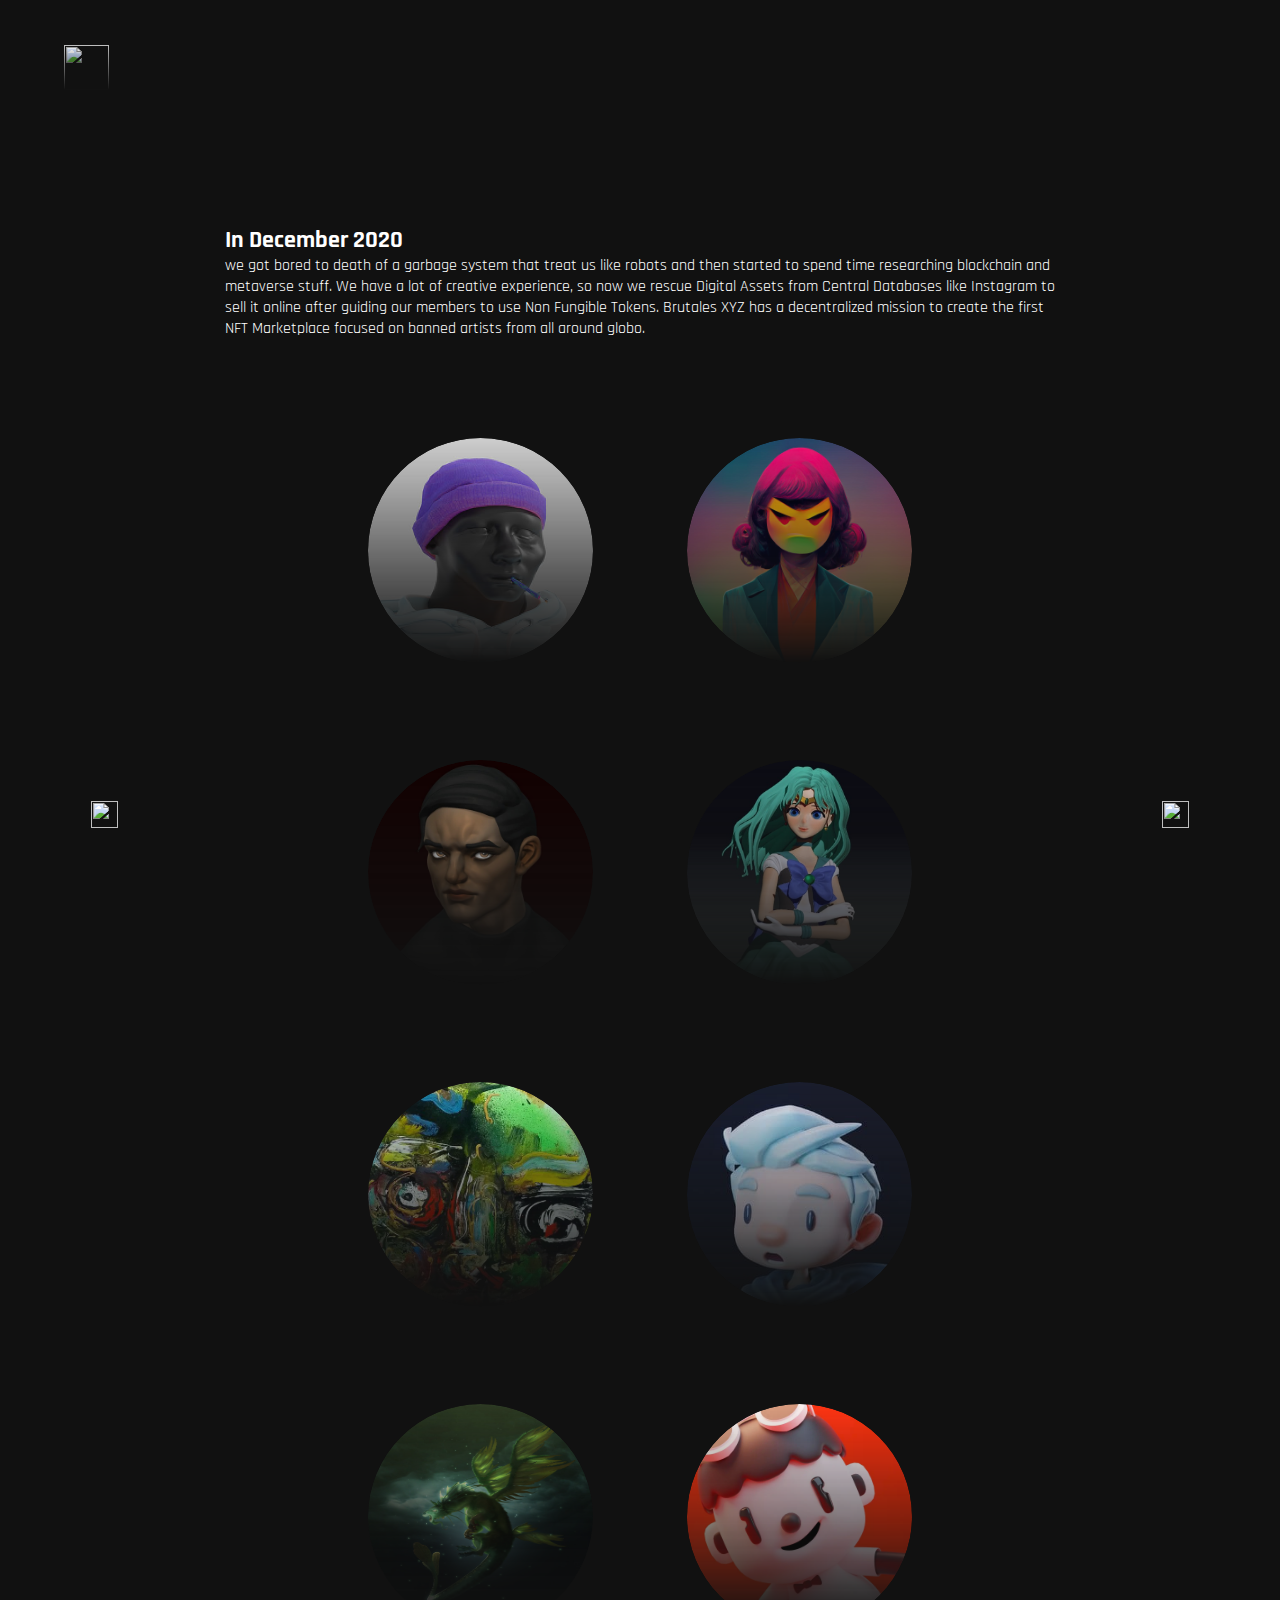
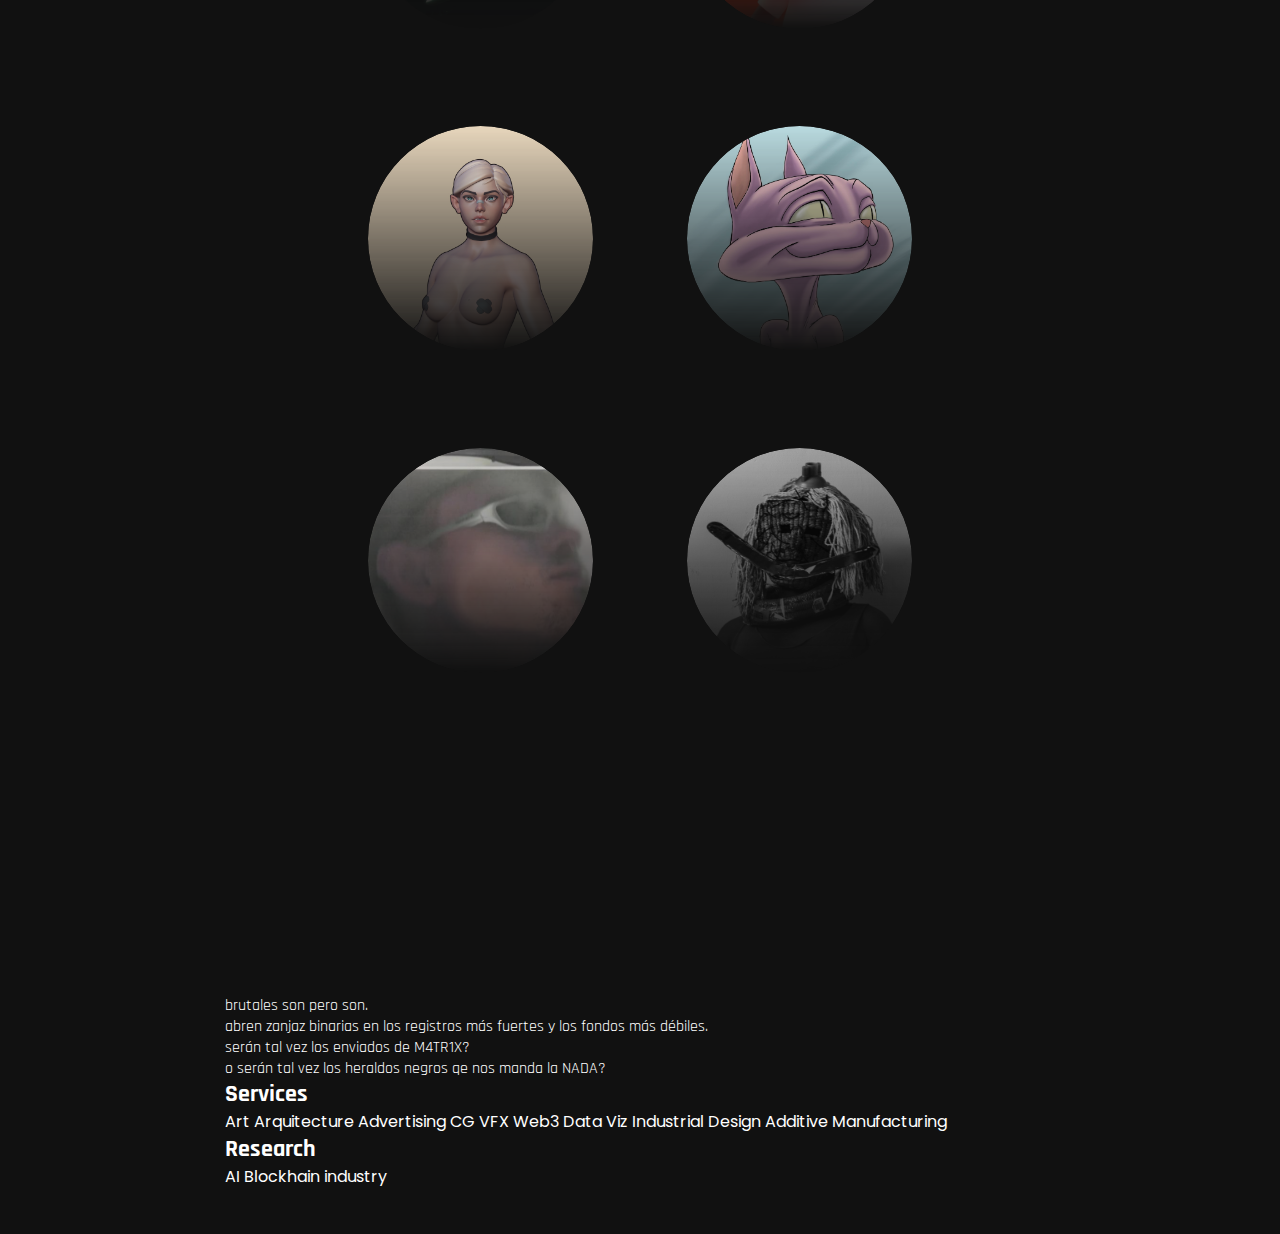
==== who.html @ 84460f3f "dqwedqw" ====
<!DOCTYPE html>
<html translate="no">
<head>
    <title>BRUTALES</title>
    <meta charset="UTF-8">
    <meta name="viewport" content="width=device-width, initial-scale=1">

    <!-- Primary Meta Tags -->
    <meta name="title" content="BRUTALES STUDIO">
    <meta name="description" content="3D/NFT/DEV Metaverse Studio based in Lima">

    <!-- Open Graph / Facebook -->
    <meta property="og:type" content="website">
    <meta property="og:url" content="brutales.xyz">
    <meta property="og:title" content="BRUTALES STUDIO">
    <meta property="og:description" content="3D/NFT/DEV Metaverse Studio based in Lima">
    <meta property="og:image" content="https://raw.githubusercontent.com/fabohax/brutal/main/assets/img/social.png">
    <meta property="og:site_name" content="Digital Works">

    <!-- Twitter -->
    <meta property="twitter:card" content="summary_large_image">
    <meta property="twitter:url" content="brutales.xyz">
    <meta property="twitter:title" content="BRUTALES STUDIO">
    <meta property="twitter:description" content="3D/NFT/DEV Metaverse Studio based in Lima">
    <meta property="twitter:image" content="https://raw.githubusercontent.com/fabohax/brutal/main/assets/img/social.png">

    <link rel="shortcut icon" href="assets/img/favicon.ico" type="image/x-icon">
    <link rel="icon" href="assets/img/favicon.ico" type="image/x-icon">

    <meta name="apple-mobile-web-app-capable" content="yes">
    <meta name="apple-touch-fullscreen" content="yes">

    <meta name="googlebot" content="notranslate" />
    <meta name="googlebot" content="BRUTALES STUDIO" />

    <link rel="preconnect" href="https://fonts.googleapis.com">
    <link rel="preconnect" href="https://fonts.gstatic.com" crossorigin>
    <link href="https://fonts.googleapis.com/css2?family=Prompt:ital,wght@1,800&display=swap" rel="stylesheet">
    <link rel="preconnect" href="https://fonts.googleapis.com">
    <link rel="preconnect" href="https://fonts.gstatic.com" crossorigin>
    <link href="https://fonts.googleapis.com/css2?family=Rajdhani:wght@600&display=swap" rel="stylesheet">

    <link rel="stylesheet" href="assets/css/css.css">  
    
</head>
<body>

    <a href="https://brutales.xyz"><nav><img src="media/bxyz.svg"></nav></a>

    <span class="who">
        <h2>In December 2020</h2> we got bored to death of a garbage system that treat us like robots and then started to spend time researching blockchain and metaverse stuff. We have a lot of creative experience, so now we rescue Digital Assets from Central Databases like Instagram to sell it online after guiding our members to use Non Fungible Tokens. Brutales XYZ has a decentralized mission to create the first NFT Marketplace focused on banned artists from all around globo.
    </span>
    

    <brutales>
        <img src="media/pa.jpg">
        <img src="media/pb.jpg">        
        <img src="media/pe.jpg">
        <img src="media/pg.jpg">
        <img src="media/pk.jpg">
        <img src="media/pc.jpg">
        <img src="media/pd.jpg">
        <img src="media/pf.jpg">
        <img src="media/ph.jpg">
        <img src="media/pi.jpg">
        <img src="media/pj.jpg">
        <img src="media/pl.jpg">

    </brutales>

    <span class="who" >brutales son pero son. <p> abren zanjaz binarias en los registros más fuertes y los fondos más débiles.<P> serán tal vez los enviados de M4TR1X? <P>o serán tal vez los heraldos negros qe nos manda la NADA?</span>

    <h2>Services</h2>
    <span>Art</span>
    <span>Arquitecture</span>
    <span>Advertising</span>
    <span>CG</span>
    <span>VFX</span>
    <span>Web3</span>
    <span>Data Viz</span>
    <span>Industrial Design</span>
    <span>Additive Manufacturing</span>

    <h2>Research</h2>
    <span>AI</span>
    <span>Blockhain industry</span>

    <div class="l b">
        <a href="https://discordapp.com/users/568972800300417056/" target="_blank"><img src="assets/img/discord.svg"></a>
    </div>
    <div class="r b">
        <a href="https://t.me/brutalesxyz" target="_blank"><img src="assets/img/telegram.svg"></a></div>
    <info>
        
    </info>
</body>
</html>
---- assets/css/css.css ----
@import url('https://fonts.googleapis.com/css2?family=Poppins:ital,wght@1,900&display=swap');

/*skroll*/
::-webkit-scrollbar {
  width: .5vw;
}

::-webkit-scrollbar-track {
  background: transparent;
}

::-webkit-scrollbar-thumb {
  background: #fff;
}

::-webkit-scrollbar-thumb:hover {
  background: #fff;
}

*, html, body {
  margin: 0;
  padding:0;
  outline: 0;
}


body {
  height: 100%;
  width: 100%;
  font-family: 'Poppins', sans-serif;
  background: #111;
  overflow-x: hidden;
}

a, span{
  margin: 0;
  padding: 0;
  text-decoration: none;
  color: #fff;
  font-family: 'Poppins', sans-serif;
}

nav {
  position: fixed;
  display: block;
  left: 5%;
  top: 5%;
  color: white;
  z-index: 100;
  width: auto;
}

nav img{
  position: absolute;
  display: block;
  height: 5vh;
  left: 0vh;
  text-align: left;
  width: 5vh;
}

rtb{
  position: fixed;
  display: block;
  right: 5vw;
  top: 5%;
  color: white;
  z-index: 100;
}

worx{
  position: fixed;
  display: block;
  left: 50vw;
  top: 5vh;
  color: white;
  z-index: 100;
}

.r{
  position: fixed;
  bottom: 5vh;
  right: 5VW;
  text-align: center;
  z-index: 200;
}

.b img{

  height: 3vh;
  width: 3vh;
  margin: 3vh;
  -webkit-mask-image:none;
      mask-image: none;
}

.l{
  position: fixed;
  bottom: 5vh;
  left: 5vw;
  text-align: center;
  z-index: 200;
  color: white;
}

h1{
  position: absolute;
  display: block;
  left: 0vw;
  top: 40vh;
  color: #fff;
  font-size: 2.5vw;
  letter-spacing: 15px;
  cursor: pointer;
  width: 100vw;
  margin: 0 auto;
  margin-top: 1vh;
  user-select: none;
  padding: 0;
  text-align: center;
  z-index: 100;
}

img{
  position: relative;
  display: block;
  width: 100vw;
  -webkit-mask-image:-webkit-gradient(linear, left center, left bottom, from(rgba(0,0,0,1)), to(rgba(0,0,0,0)));
  mask-image: linear-gradient(to bottom, rgba(0,0,0,1), rgba(0,0,0,0));
}

div.b1{
  position: relative;
  display: block;
  height: 100vh;
  width: 100vw;
  background-image: url("../../media/bg.png");
  background-repeat: no-repeat;
  background-size: cover;
  background-position: center 25%;
  -webkit-mask-image:-webkit-gradient(linear, left center, left bottom, from(rgba(0,0,0,1)), to(rgba(0,0,0,0)));
  mask-image: linear-gradient(to bottom, rgba(0,0,0,1), rgba(0,0,0,0));
  margin: 0;
  padding: 0;
}

info a, info span{

}

span.who{
  position: relative;
  display: block;
  font-family: 'Rajdhani', sans-serif;
  padding: 25vh 25vh 5vh;  
}

brutales{
  position: relative;
  display: block;
  text-align: center;
  margin: 1vh 15vw 5vh;
}

brutales img{
  display: inline-block;
  position: relative;
  height: 25vh;
  width: 25vh;
  border-radius: 100000px;
  margin: 5vh;
  text-align: center;
}

@media (max-width: 850px) and (orientation: portrait) { 
  body{
    user-select: none;
  }

  nav{
    font-size: 10vw;
  }

}
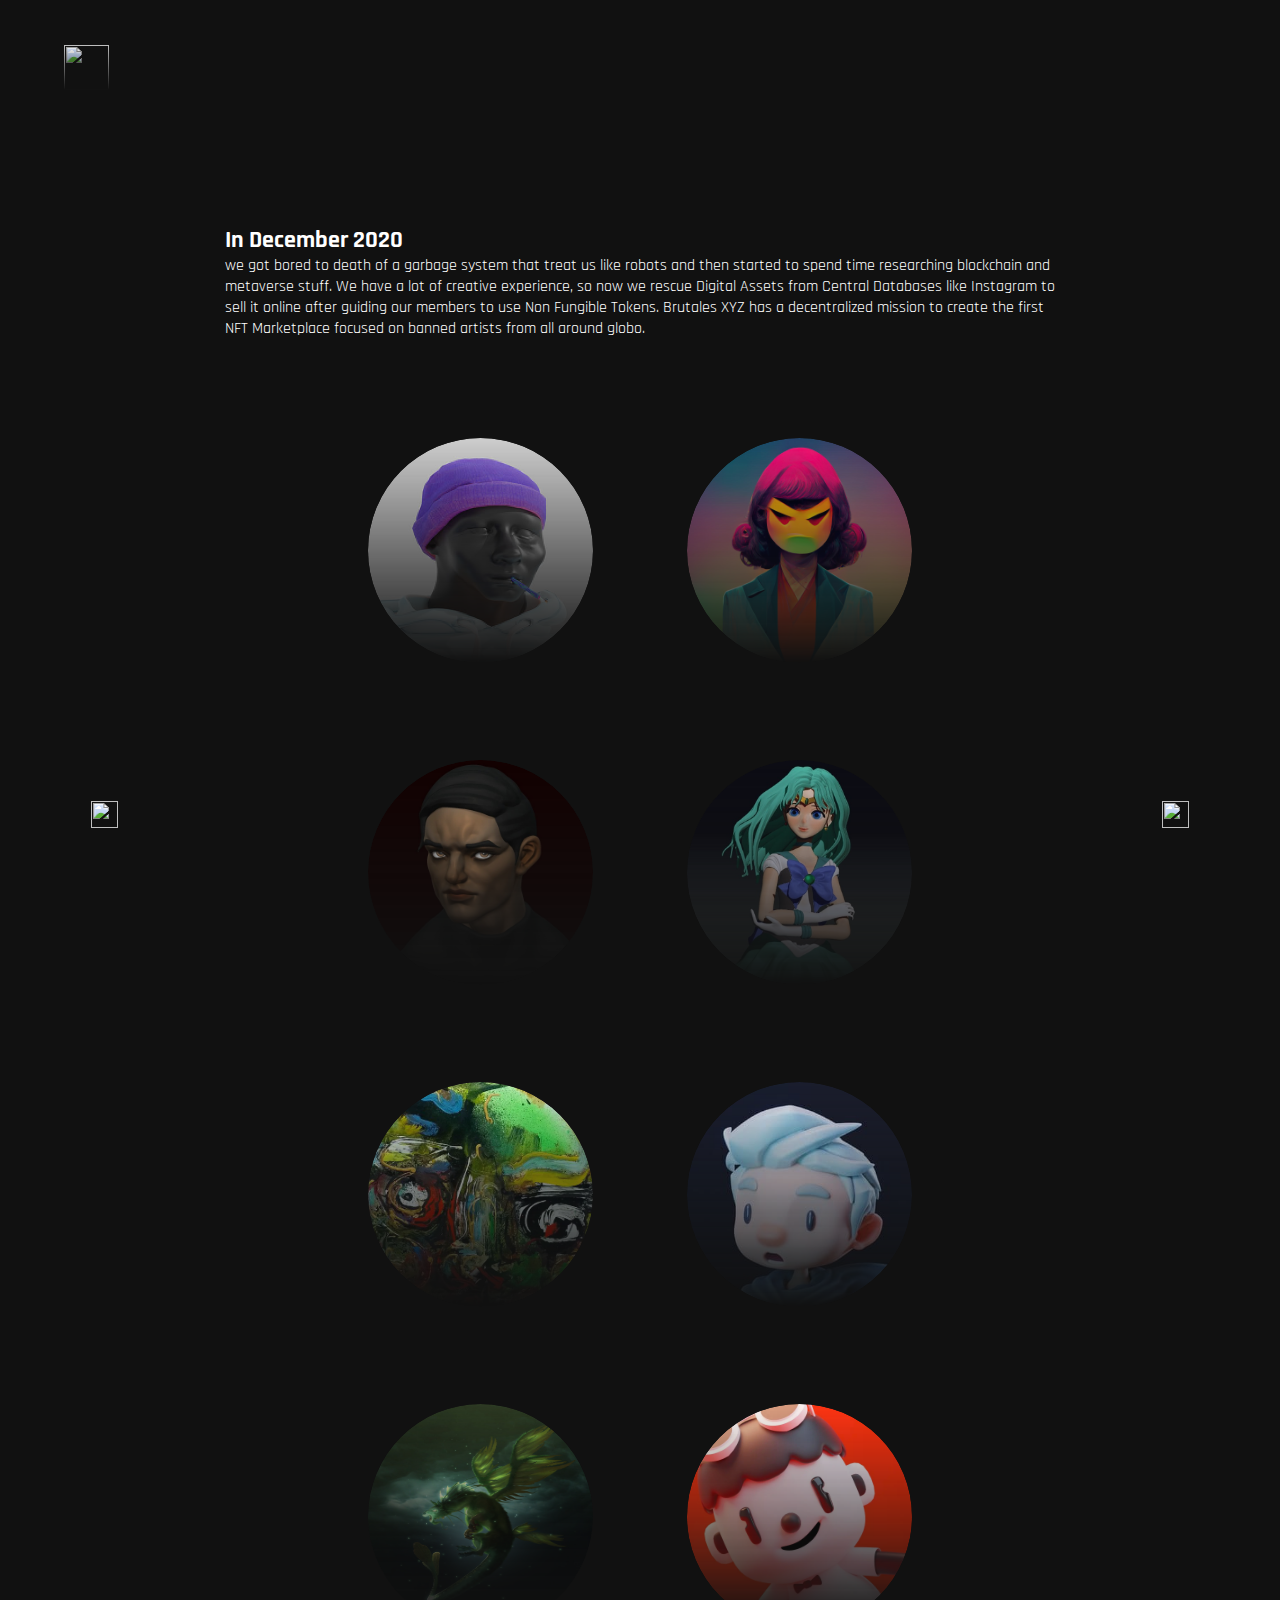
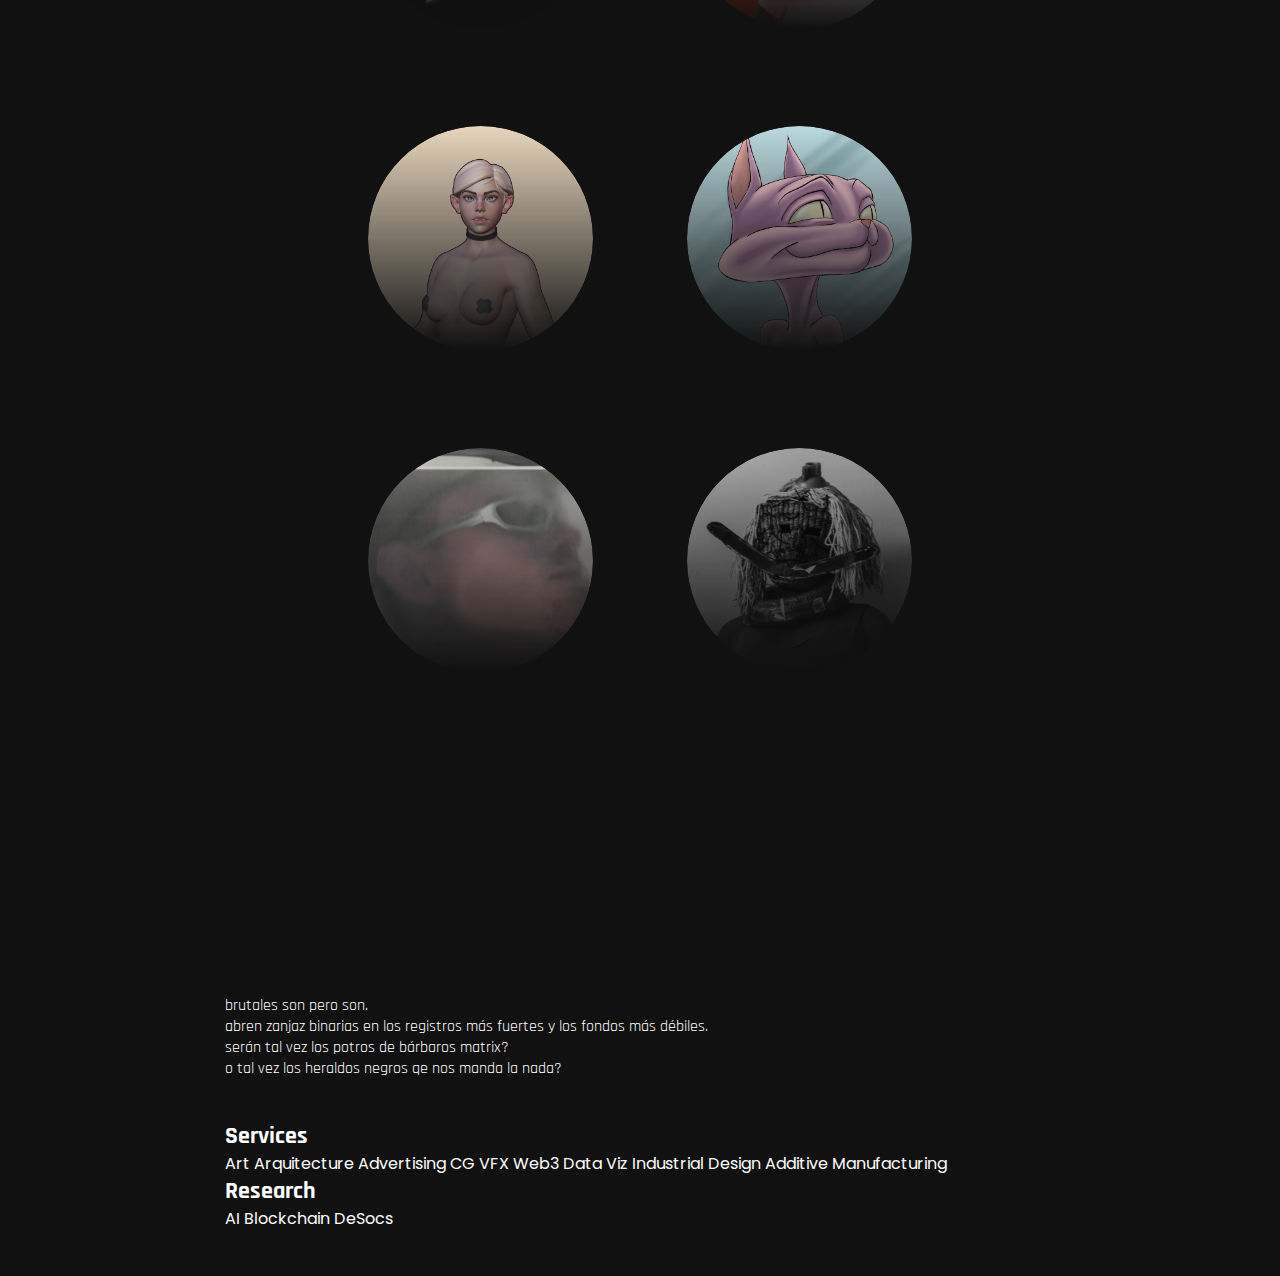
==== commit 283463af: "345345" ====
--- a/who.html
+++ b/who.html
@@ -68,8 +68,10 @@
 
     </brutales>
 
-    <span class="who" >brutales son pero son. <p> abren zanjaz binarias en los registros más fuertes y los fondos más débiles.<P> serán tal vez los enviados de M4TR1X? <P>o serán tal vez los heraldos negros qe nos manda la NADA?</span>
-
+    <span class="who" >brutales son pero son. <p> abren zanjaz binarias en los registros más fuertes y los fondos más débiles.<P> serán tal vez los potros de bárbaros matrix? <P>o tal vez los heraldos negros qe nos manda la nada?</span>
+        <p>
+            <br>
+    <br>
     <h2>Services</h2>
     <span>Art</span>
     <span>Arquitecture</span>
@@ -80,10 +82,11 @@
     <span>Data Viz</span>
     <span>Industrial Design</span>
     <span>Additive Manufacturing</span>
-
+    <br>
     <h2>Research</h2>
     <span>AI</span>
-    <span>Blockhain industry</span>
+    <span>Blockchain</span>
+    <span>DeSocs</span>
 
     <div class="l b">
         <a href="https://discordapp.com/users/568972800300417056/" target="_blank"><img src="assets/img/discord.svg"></a>
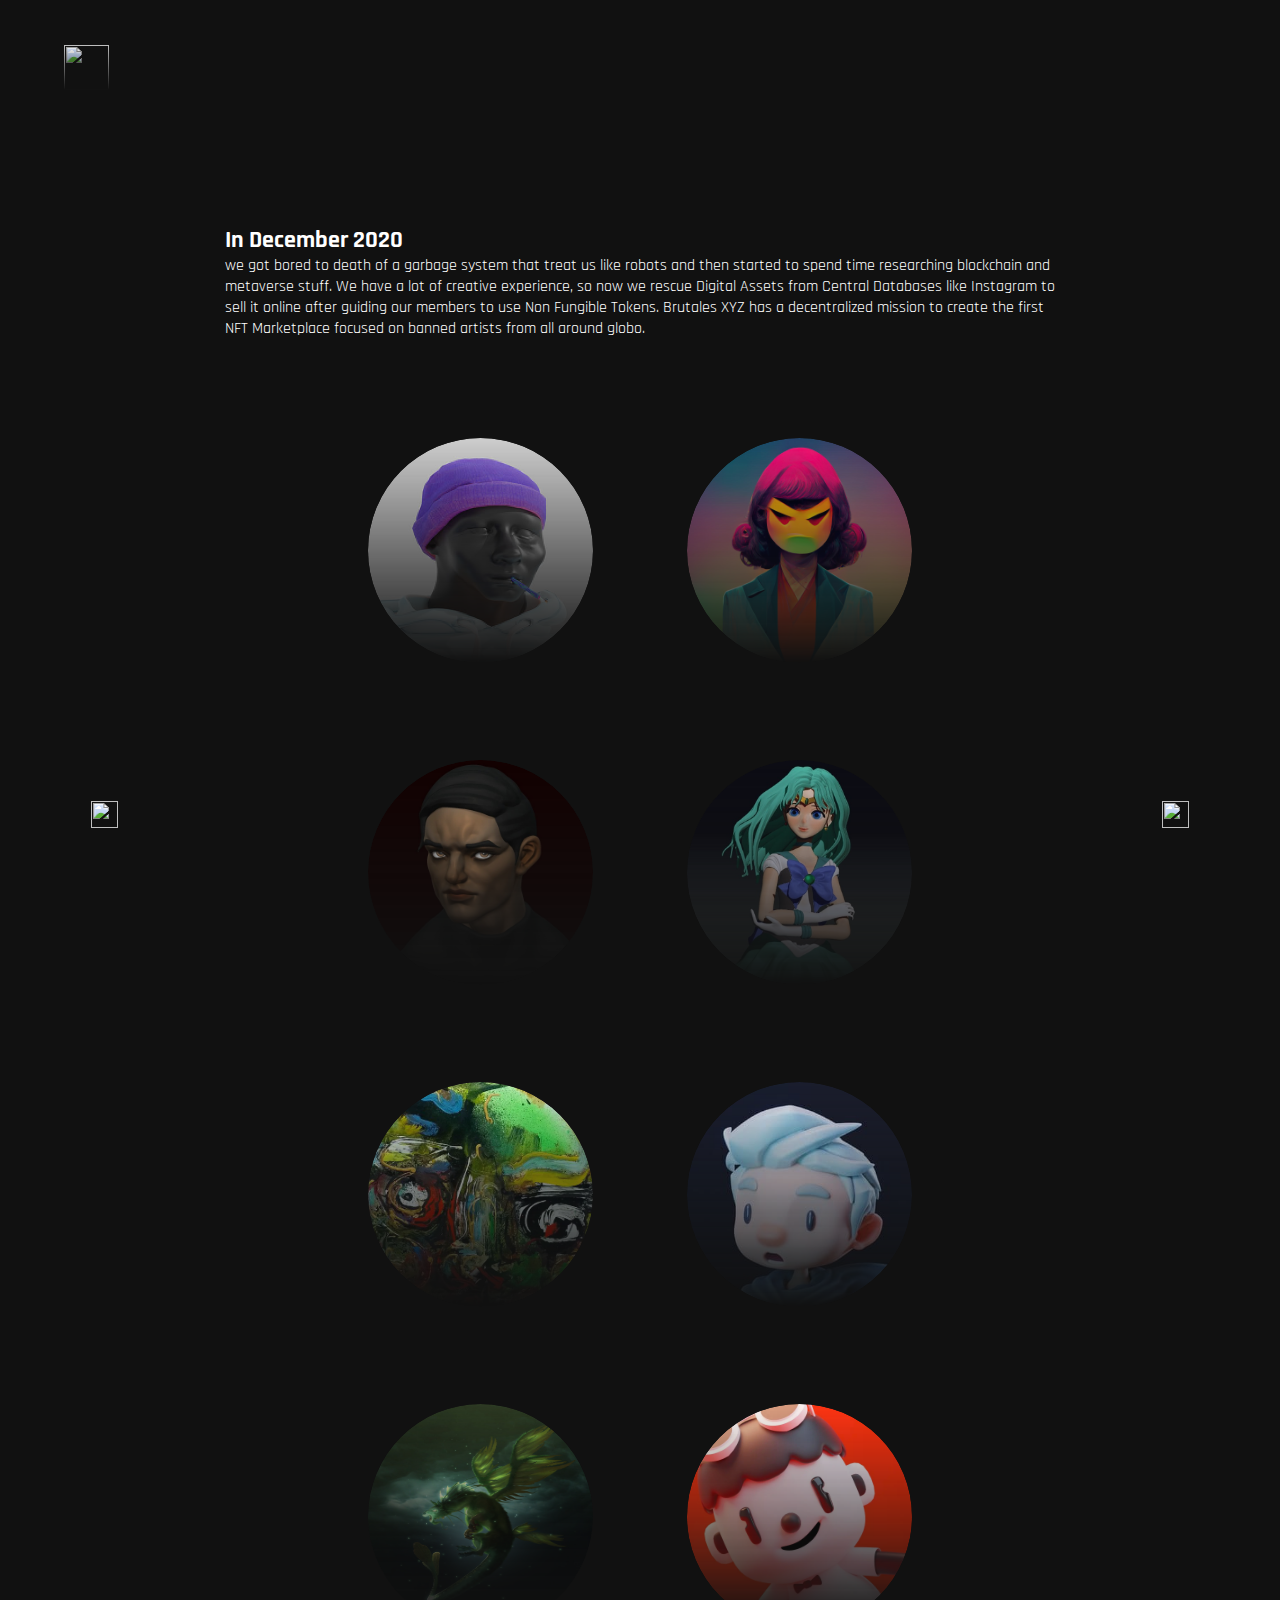
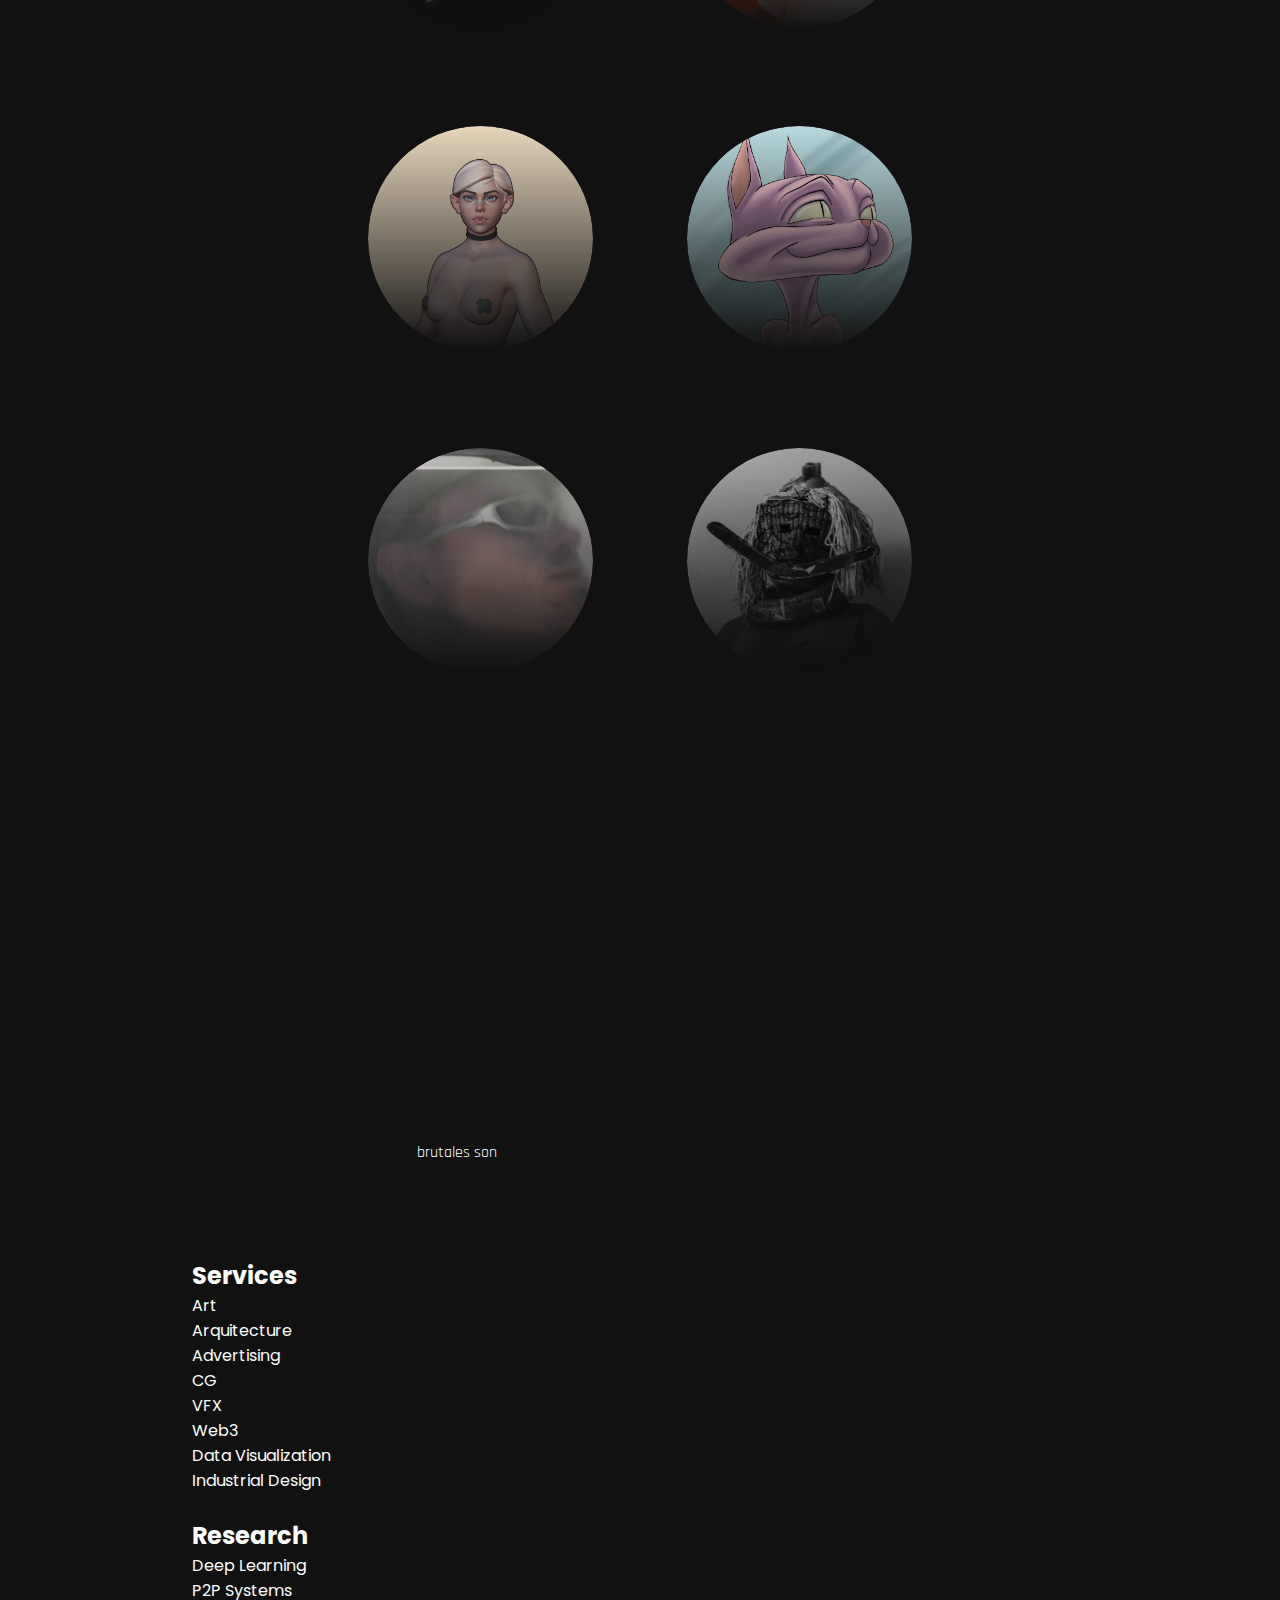
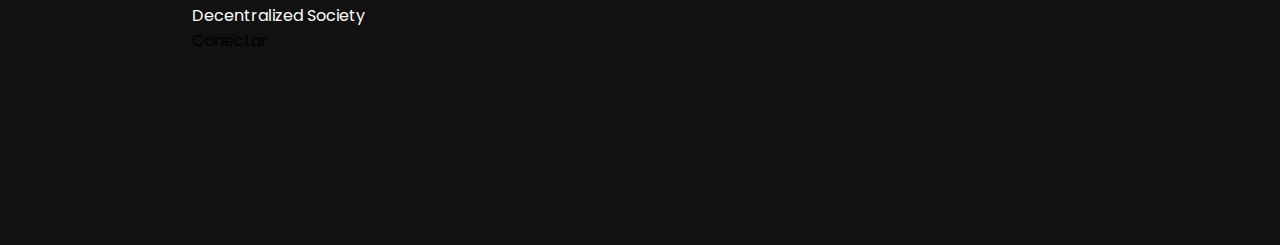
==== commit d20e643d: "79845" ====
--- a/who.html
+++ b/who.html
@@ -1,27 +1,27 @@
 <!DOCTYPE html>
 <html translate="no">
 <head>
-    <title>BRUTALES</title>
+    <title>BRUTALES XYZ</title>
     <meta charset="UTF-8">
     <meta name="viewport" content="width=device-width, initial-scale=1">
 
     <!-- Primary Meta Tags -->
-    <meta name="title" content="BRUTALES STUDIO">
-    <meta name="description" content="3D/NFT/DEV Metaverse Studio based in Lima">
+    <meta name="title" content="BXYZ">
+    <meta name="description" content="Non Fungible Studio">
 
     <!-- Open Graph / Facebook -->
     <meta property="og:type" content="website">
     <meta property="og:url" content="brutales.xyz">
-    <meta property="og:title" content="BRUTALES STUDIO">
-    <meta property="og:description" content="3D/NFT/DEV Metaverse Studio based in Lima">
+    <meta property="og:title" content="BXYZ">
+    <meta property="og:description" content="Non Fungible Studio">
     <meta property="og:image" content="https://raw.githubusercontent.com/fabohax/brutal/main/assets/img/social.png">
     <meta property="og:site_name" content="Digital Works">
 
     <!-- Twitter -->
     <meta property="twitter:card" content="summary_large_image">
     <meta property="twitter:url" content="brutales.xyz">
-    <meta property="twitter:title" content="BRUTALES STUDIO">
-    <meta property="twitter:description" content="3D/NFT/DEV Metaverse Studio based in Lima">
+    <meta property="twitter:title" content="BXYZ">
+    <meta property="twitter:description" content="Non Fungible Studio">
     <meta property="twitter:image" content="https://raw.githubusercontent.com/fabohax/brutal/main/assets/img/social.png">
 
     <link rel="shortcut icon" href="assets/img/favicon.ico" type="image/x-icon">
@@ -68,32 +68,34 @@
 
     </brutales>
 
-    <span class="who" >brutales son pero son. <p> abren zanjaz binarias en los registros más fuertes y los fondos más débiles.<P> serán tal vez los potros de bárbaros matrix? <P>o tal vez los heraldos negros qe nos manda la nada?</span>
-        <p>
-            <br>
-    <br>
-    <h2>Services</h2>
-    <span>Art</span>
-    <span>Arquitecture</span>
-    <span>Advertising</span>
-    <span>CG</span>
-    <span>VFX</span>
-    <span>Web3</span>
-    <span>Data Viz</span>
-    <span>Industrial Design</span>
-    <span>Additive Manufacturing</span>
-    <br>
-    <h2>Research</h2>
-    <span>AI</span>
-    <span>Blockchain</span>
-    <span>DeSocs</span>
-
+    <txt>
+        <span class="who" >brutales son</span>
+            <p>
+                <br>
+        <br>
+        <h2>Services</h2><p>
+        <span>Art</span><p>
+        <span>Arquitecture</span><p>
+        <span>Advertising</span><p>
+        <span>CG</span><p>
+        <span>VFX</span><p>
+        <span>Web3</span><p>
+        <span>Data Visualization</span><p>
+        <span>Industrial Design</span><p>
+        <br>
+        <h2>Research</h2>
+        <span>Deep Learning</span><p>
+        <span>P2P Systems</span><p>
+        <span>Decentralized Society</span>
+    </txt>
     <div class="l b">
         <a href="https://discordapp.com/users/568972800300417056/" target="_blank"><img src="assets/img/discord.svg"></a>
     </div>
     <div class="r b">
         <a href="https://t.me/brutalesxyz" target="_blank"><img src="assets/img/telegram.svg"></a></div>
     <info>
+
+    <con>Conectar</con>    
         
     </info>
 </body>
--- a/assets/css/css.css
+++ b/assets/css/css.css
@@ -59,7 +59,7 @@
   width: 5vh;
 }
 
-rtb{
+.rtb{
   position: fixed;
   display: block;
   right: 5vw;
@@ -148,6 +148,11 @@
 
 }
 
+con{
+  co
+  border-radius: 1000px;
+}
+
 span.who{
   position: relative;
   display: block;
@@ -172,6 +177,26 @@
   text-align: center;
 }
 
+txt{
+  margin: 15%;
+  position: relative;display: block;
+}
+
+h2{
+  color: white;
+}
+
+.up{
+  top: 5vh;
+}
+
+.bo{
+  height: 50px;
+  border-radius: 100px;
+  border: 1px solid white;
+  padding: 5px 25px;
+}
+
 @media (max-width: 850px) and (orientation: portrait) { 
   body{
     user-select: none;
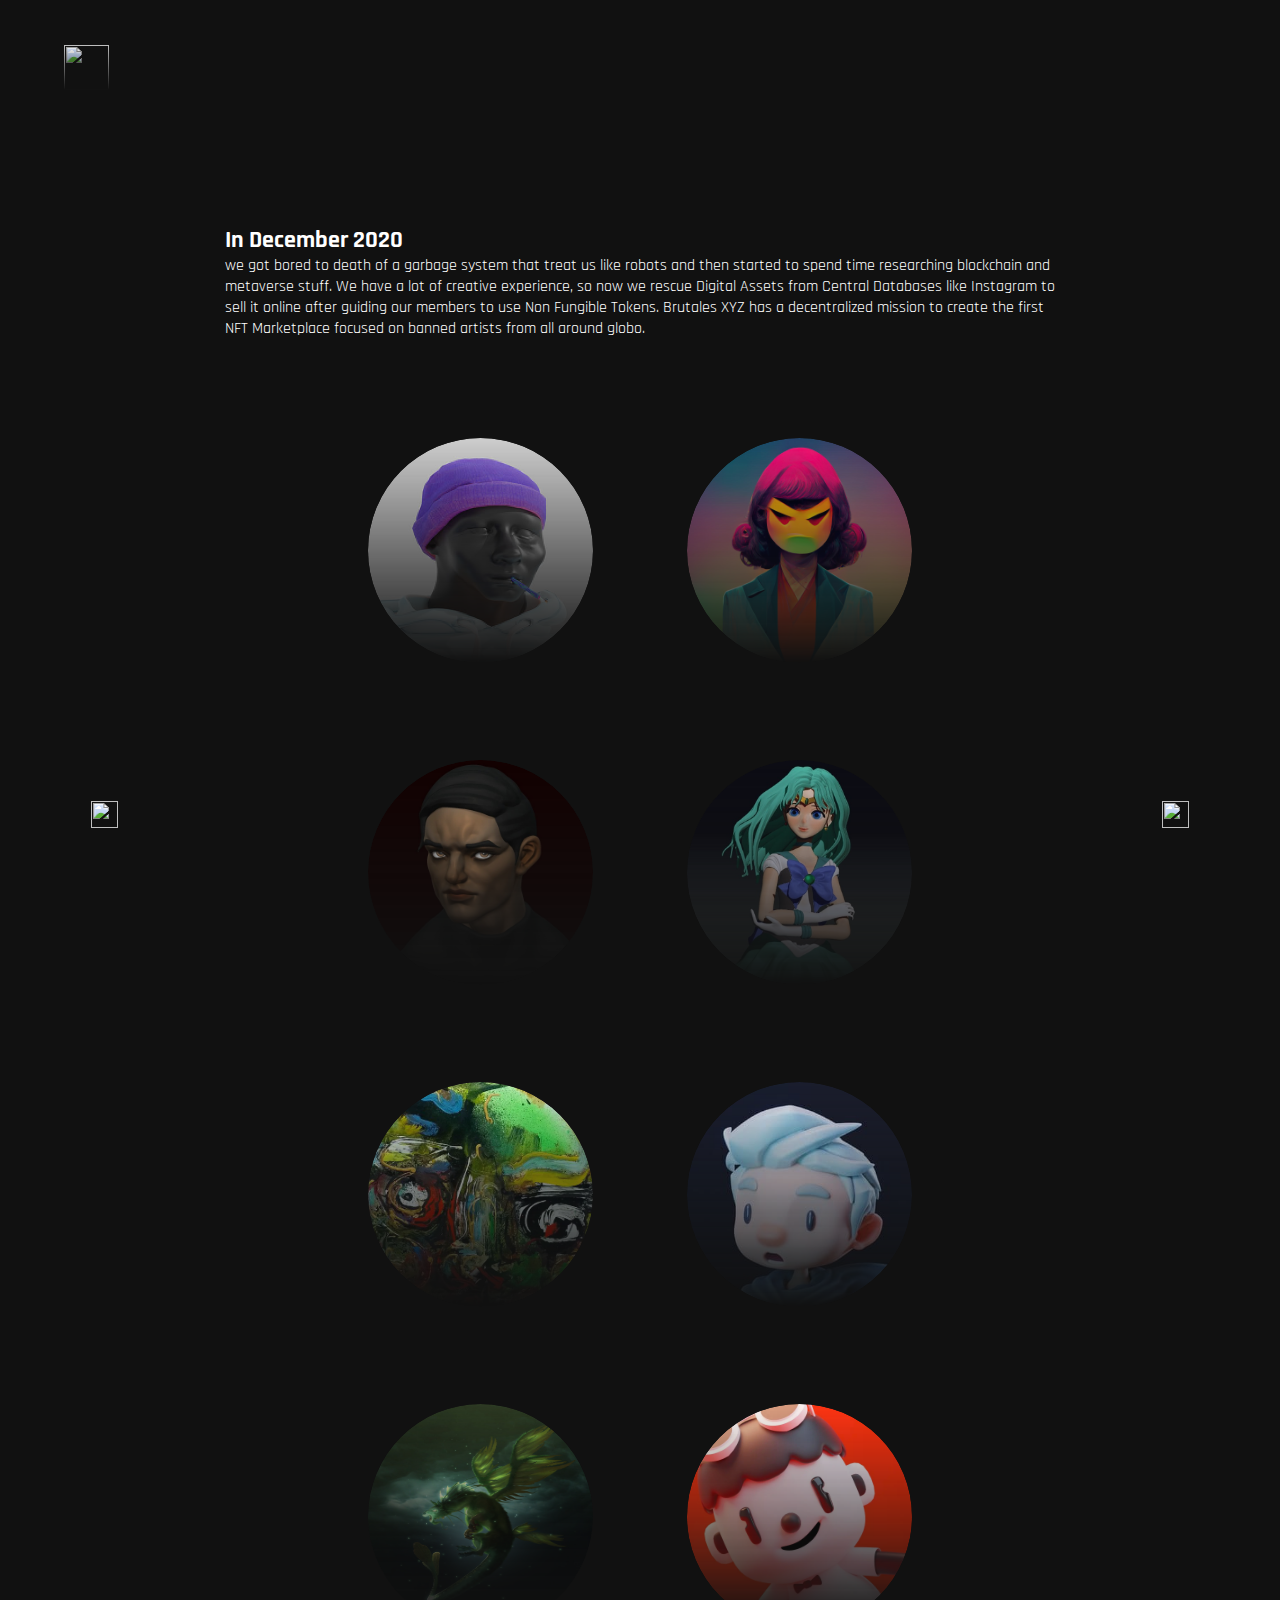
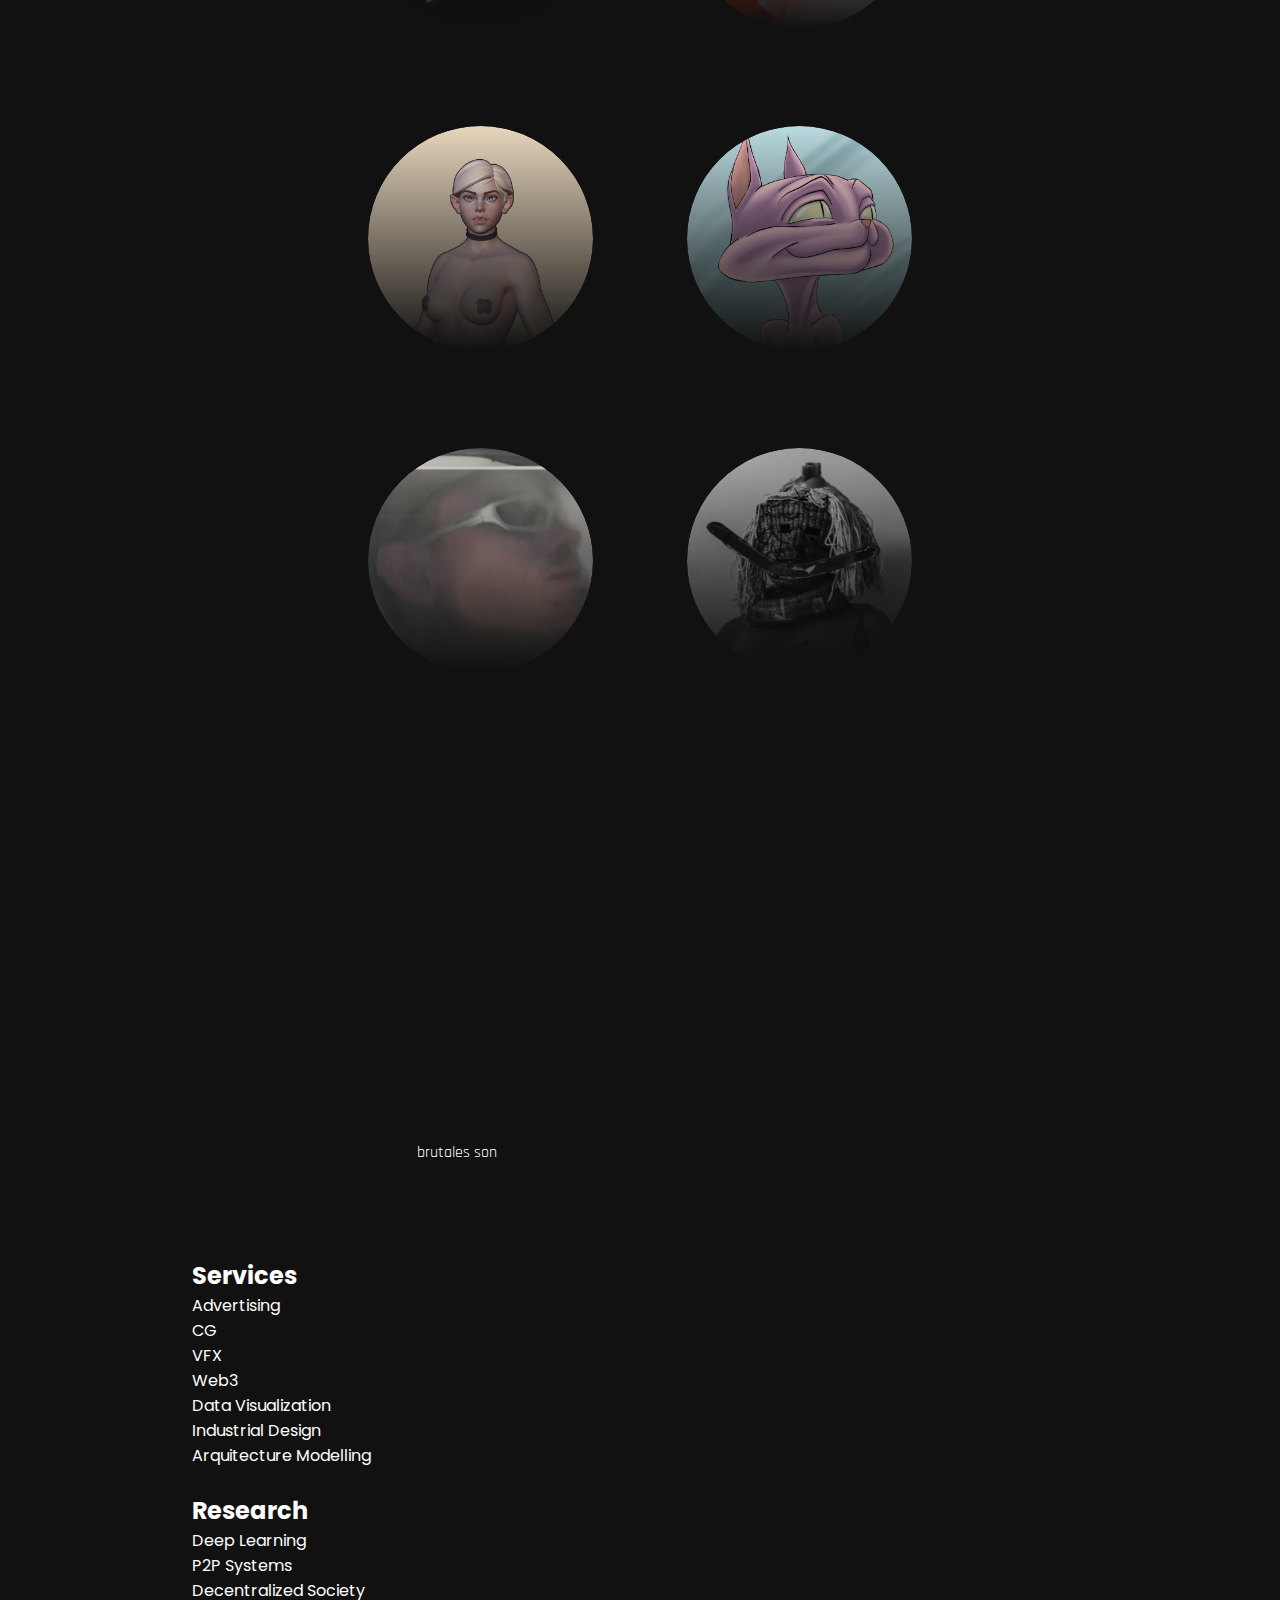
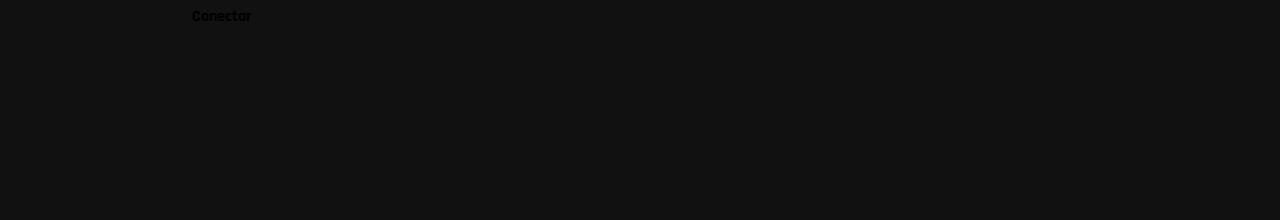
==== commit 06586ce0: "78989789" ====
--- a/who.html
+++ b/who.html
@@ -74,14 +74,13 @@
                 <br>
         <br>
         <h2>Services</h2><p>
-        <span>Art</span><p>
-        <span>Arquitecture</span><p>
         <span>Advertising</span><p>
         <span>CG</span><p>
         <span>VFX</span><p>
         <span>Web3</span><p>
         <span>Data Visualization</span><p>
         <span>Industrial Design</span><p>
+        <span>Arquitecture Modelling</span><p>
         <br>
         <h2>Research</h2>
         <span>Deep Learning</span><p>
--- a/assets/css/css.css
+++ b/assets/css/css.css
@@ -190,11 +190,23 @@
   top: 5vh;
 }
 
+con{
+  height: 50px;
+  font-family: Rajdhani;
+  font-weight: bolder;
+}
+
 .bo{
-  height: 50px;
+  height: auto;
   border-radius: 100px;
   border: 1px solid white;
   padding: 5px 25px;
+  cursor: pointer;
+}
+
+.bo:hover{
+  background-color: white;
+  color: black;
 }
 
 @media (max-width: 850px) and (orientation: portrait) { 
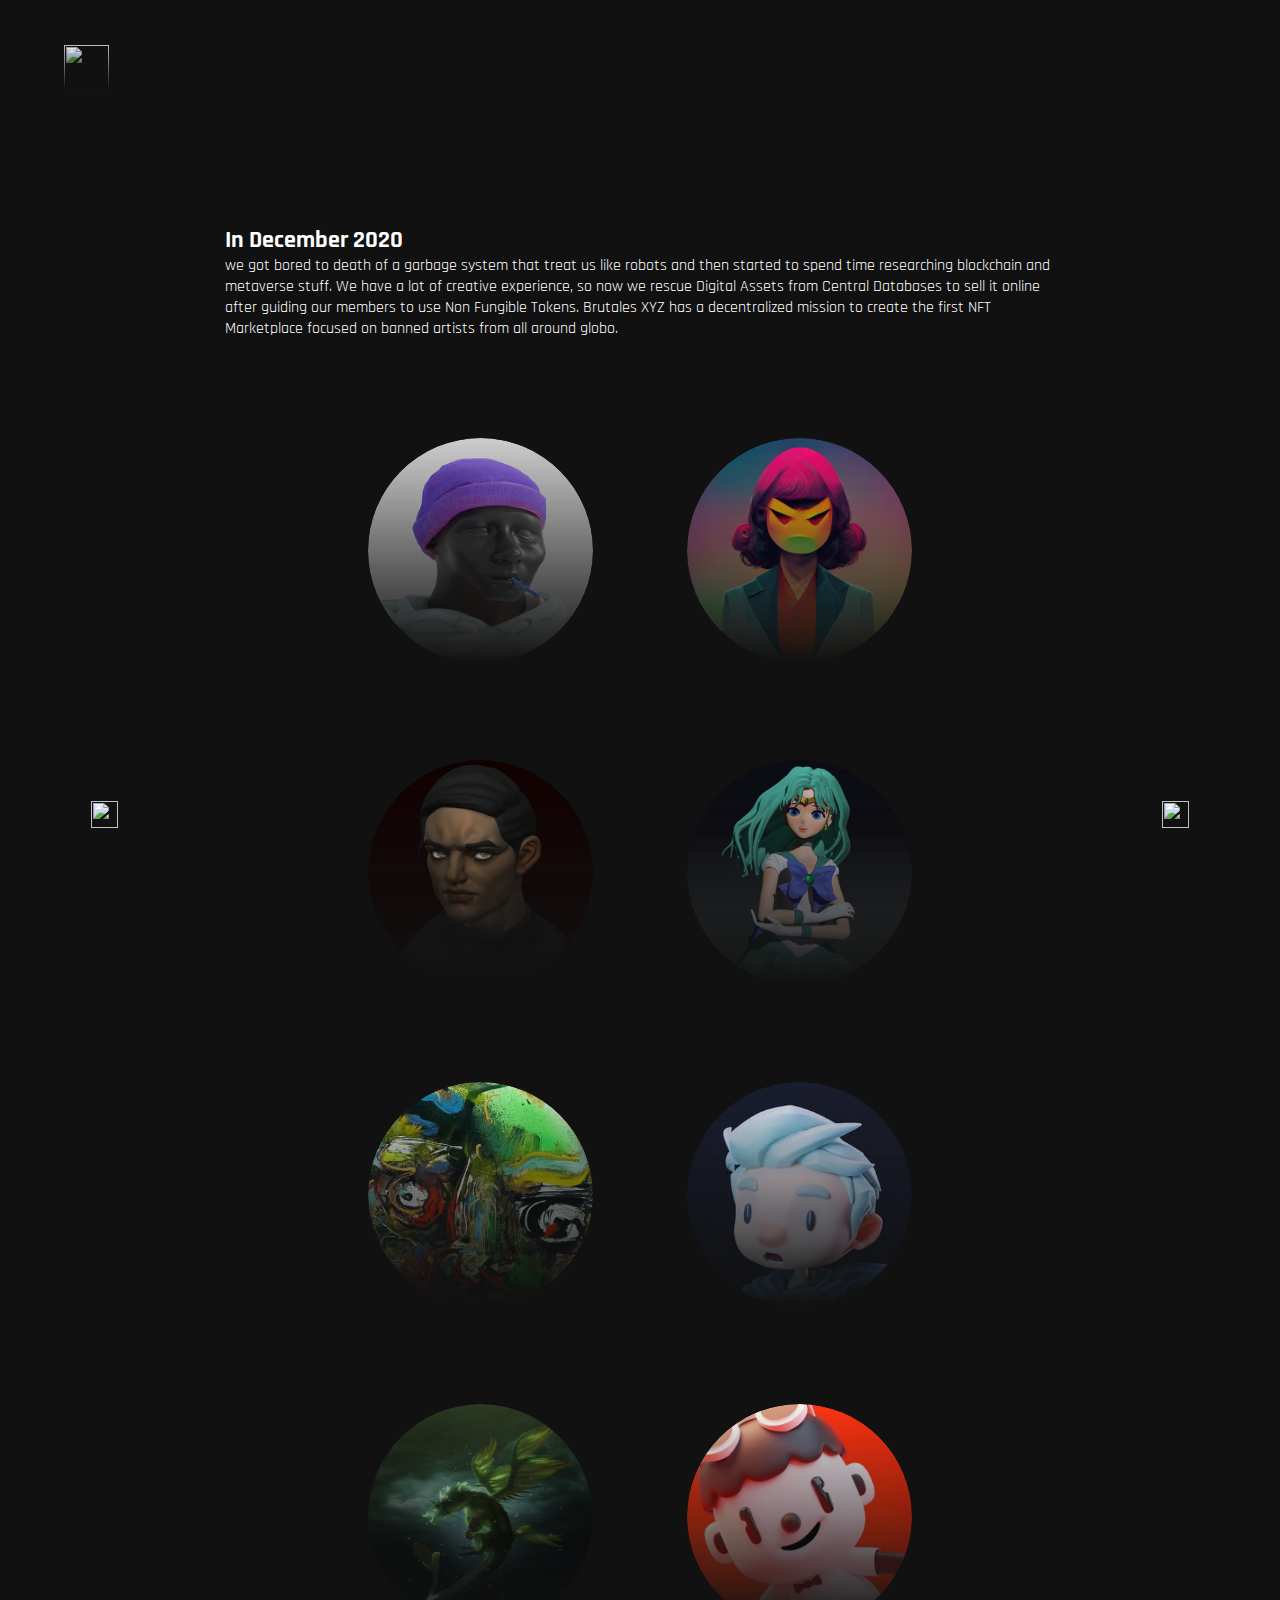
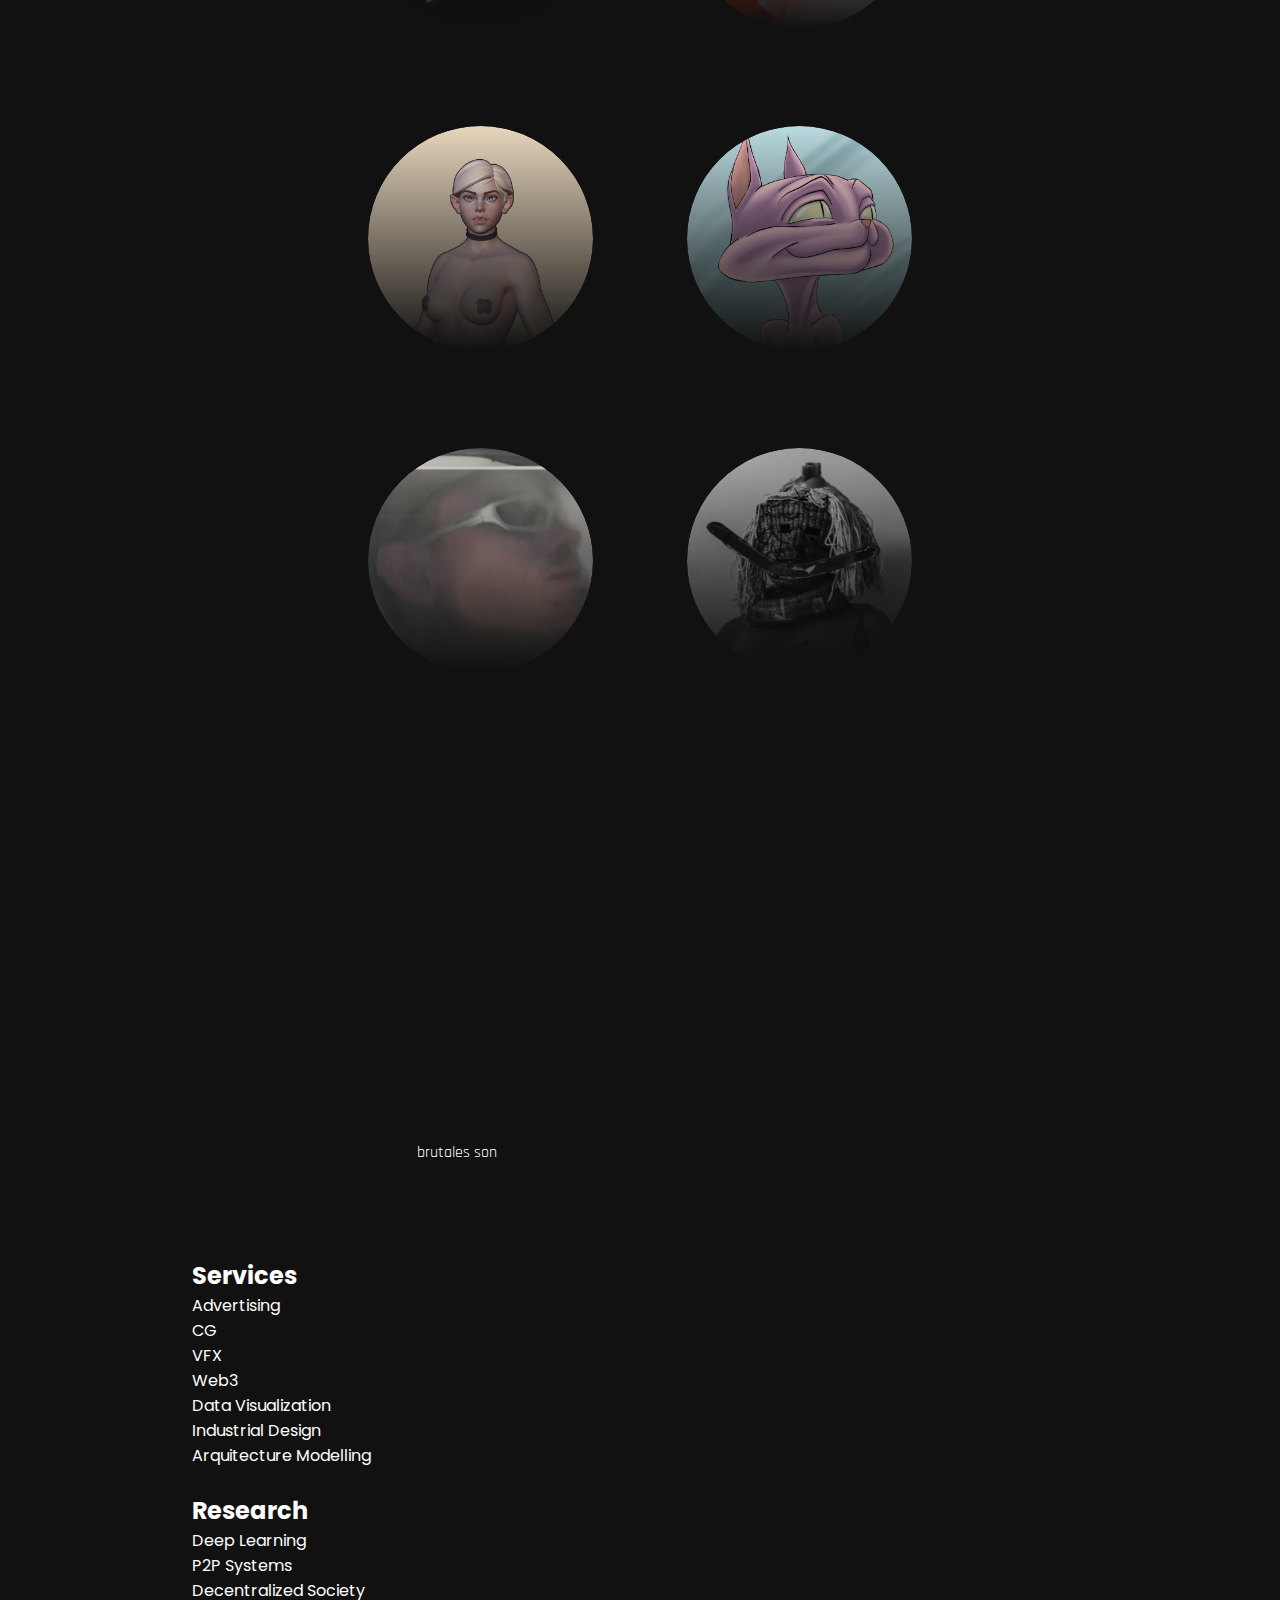
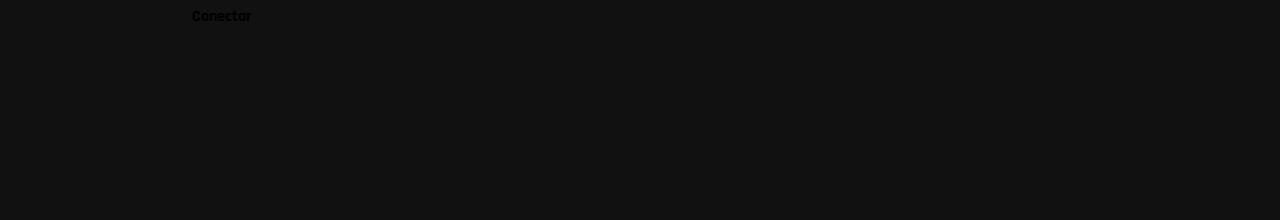
==== commit 17d5675b: "342234" ====
--- a/who.html
+++ b/who.html
@@ -48,7 +48,7 @@
     <a href="https://brutales.xyz"><nav><img src="media/bxyz.svg"></nav></a>
 
     <span class="who">
-        <h2>In December 2020</h2> we got bored to death of a garbage system that treat us like robots and then started to spend time researching blockchain and metaverse stuff. We have a lot of creative experience, so now we rescue Digital Assets from Central Databases like Instagram to sell it online after guiding our members to use Non Fungible Tokens. Brutales XYZ has a decentralized mission to create the first NFT Marketplace focused on banned artists from all around globo.
+        <h2>In December 2020</h2> we got bored to death of a garbage system that treat us like robots and then started to spend time researching blockchain and metaverse stuff. We have a lot of creative experience, so now we rescue Digital Assets from Central Databases to sell it online after guiding our members to use Non Fungible Tokens. Brutales XYZ has a decentralized mission to create the first NFT Marketplace focused on banned artists from all around globo.
     </span>
     
 
--- a/assets/css/css.css
+++ b/assets/css/css.css
@@ -194,6 +194,7 @@
   height: 50px;
   font-family: Rajdhani;
   font-weight: bolder;
+  user-select: none;
 }
 
 .bo{
@@ -209,6 +210,12 @@
   color: black;
 }
 
+.to a:hover{
+  background: white;
+  color: black;
+
+}
+
 @media (max-width: 850px) and (orientation: portrait) { 
   body{
     user-select: none;
